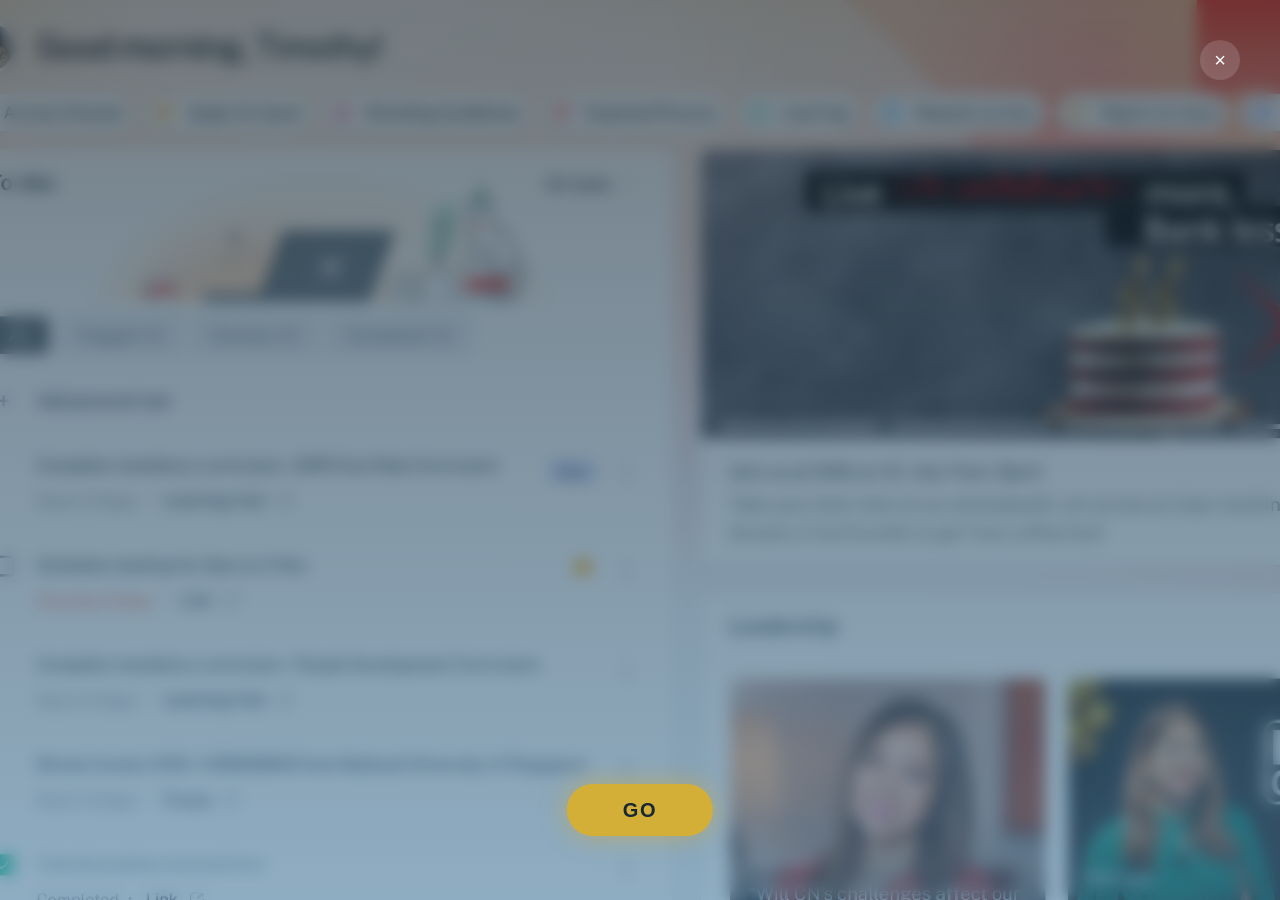
==== index.html @ ff26c760 "Add index.html so the GitHub Pages root resolves to the demo Pages was already serving lsa-demo.html" ====
<!DOCTYPE html>
<!--
  GitHub Pages entry point. The demo lives in lsa-demo.html; this only exists
  so the bare repo URL resolves instead of 404ing. Deliberately a redirect
  rather than a second copy of the harness — a duplicated page is exactly what
  lsa-demo.html used to be, and it drifted.
-->
<html lang="en">
<head>
  <meta charset="utf-8">
  <meta http-equiv="refresh" content="0; url=lsa-demo.html">
  <link rel="canonical" href="lsa-demo.html">
  <title>Long Service Award — 5 Year Milestone Overlay</title>
</head>
<body>
  <p><a href="lsa-demo.html">Long Service Award overlay demo</a></p>
</body>
</html>
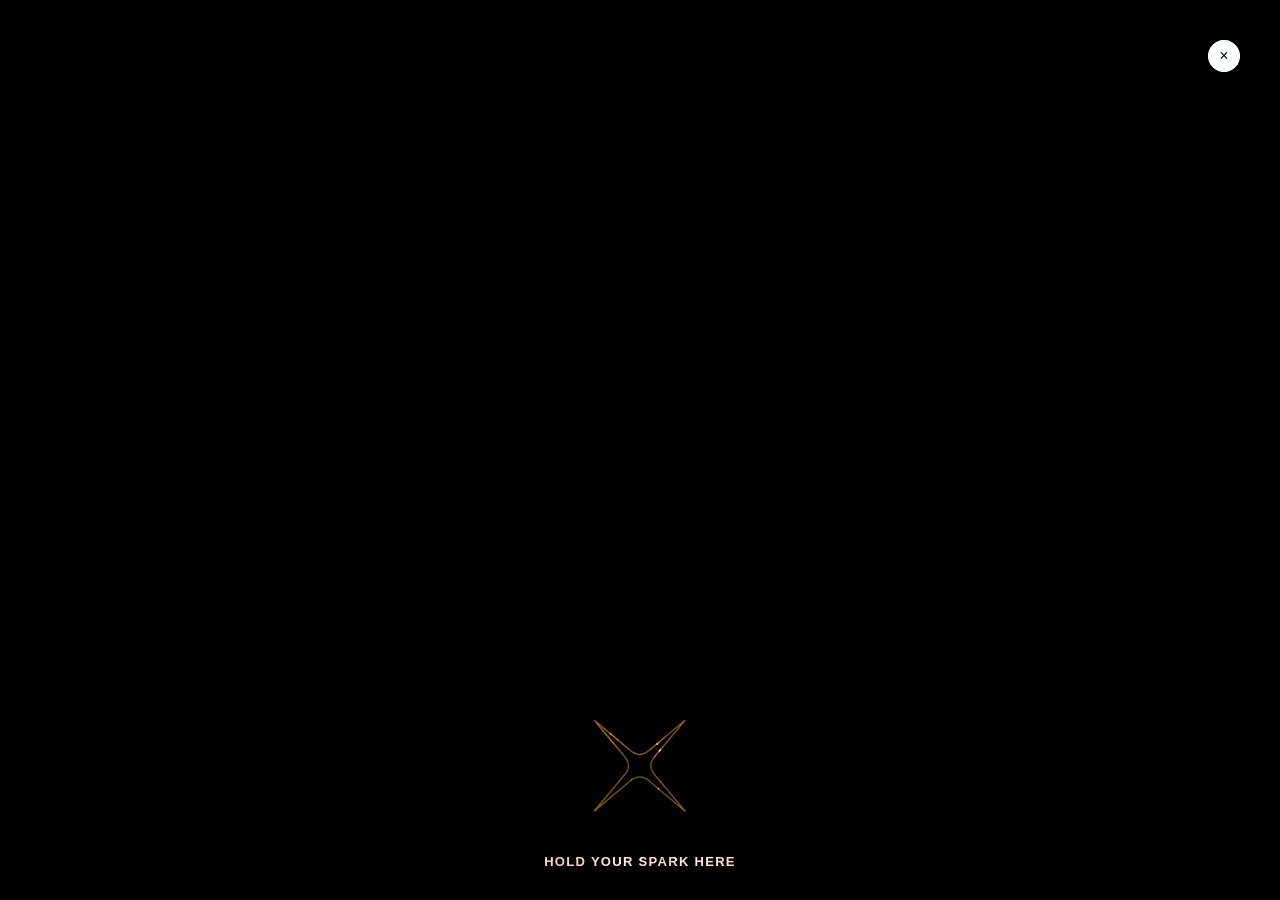
==== commit 54cd59ff: "Milestone by URL on the demo, and no fallback name The demo page reads ?years= and ?name= (index.htm" ====
--- a/index.html
+++ b/index.html
@@ -1,16 +1,14 @@
 <!DOCTYPE html>
 <!--
-  GitHub Pages entry point. The demo lives in lsa-demo.html; this only exists
-  so the bare repo URL resolves instead of 404ing. Deliberately a redirect
-  rather than a second copy of the harness — a duplicated page is exactly what
-  lsa-demo.html used to be, and it drifted.
+  GitHub Pages entry point. Sends the visitor to the demo, keeping anything
+  after the "?" so links like ?years=50 still work.
 -->
 <html lang="en">
 <head>
   <meta charset="utf-8">
-  <meta http-equiv="refresh" content="0; url=lsa-demo.html">
-  <link rel="canonical" href="lsa-demo.html">
-  <title>Long Service Award — 5 Year Milestone Overlay</title>
+  <title>Long Service Award — Milestone Overlay</title>
+  <script>location.replace('lsa-demo.html' + location.search);</script>
+  <noscript><meta http-equiv="refresh" content="0; url=lsa-demo.html"></noscript>
 </head>
 <body>
   <p><a href="lsa-demo.html">Long Service Award overlay demo</a></p>
